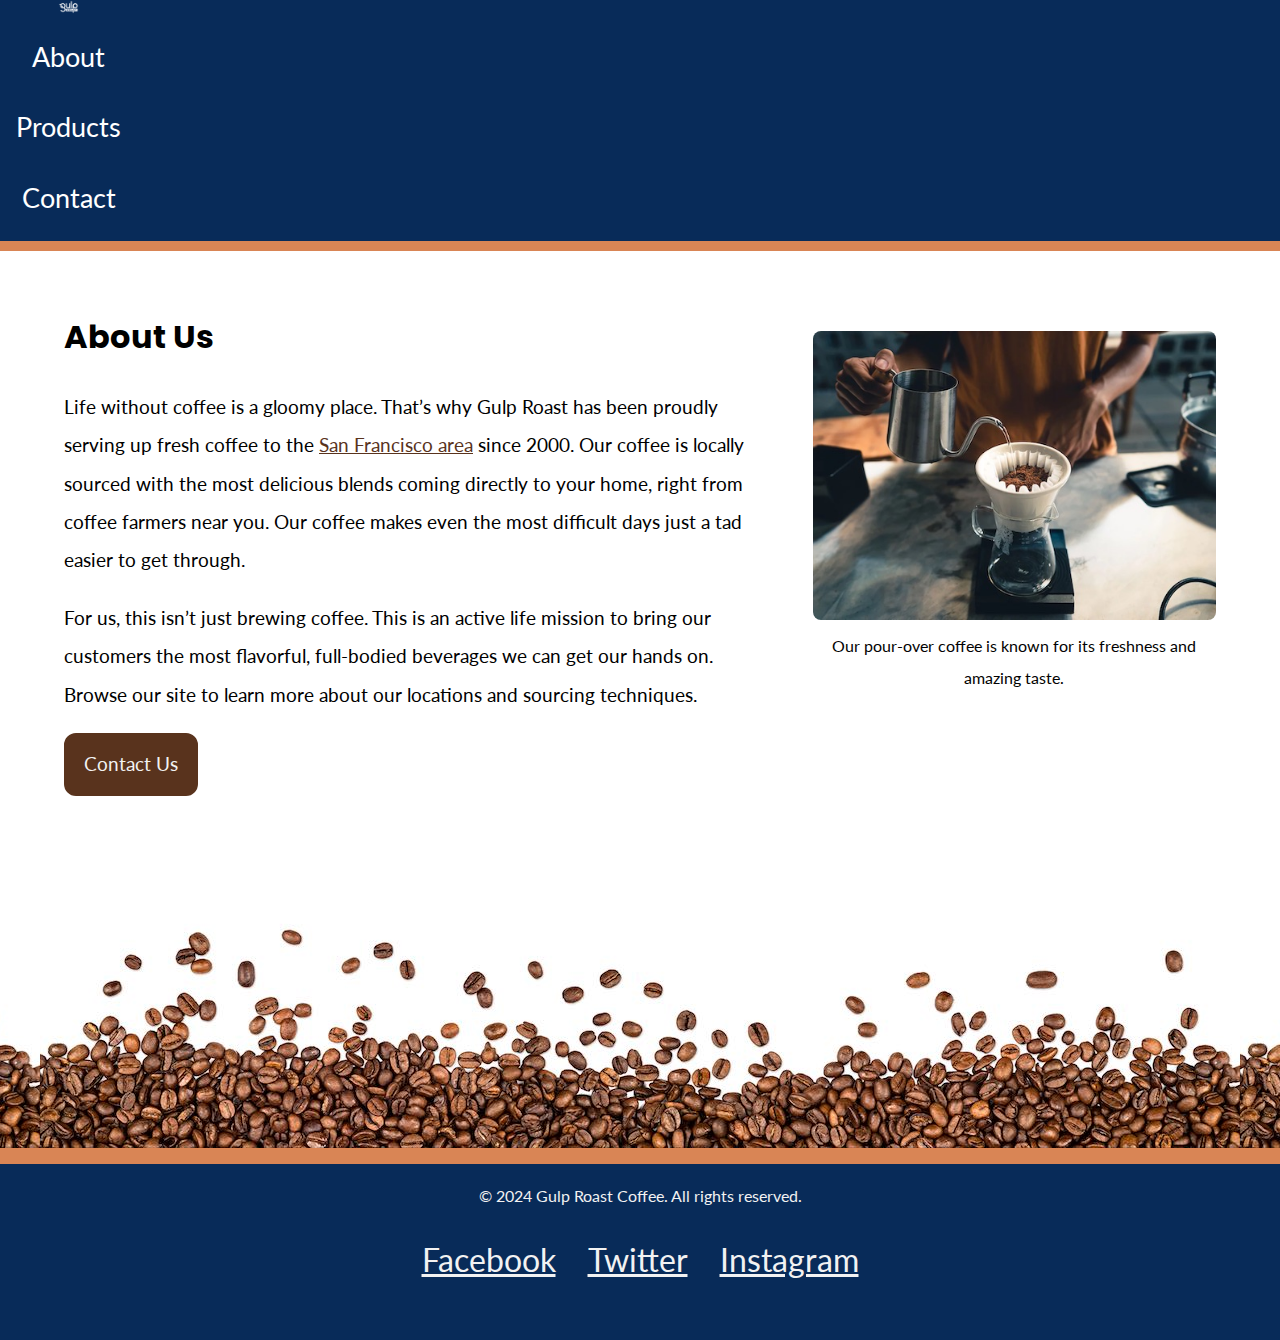
==== index.html @ ff3b6cd7 "initial" ====
<!--head-->
<head>
  <title>Gulp Roast About Page</title>
  <!--make responsive-->
  <meta name="viewport" content="width=device-width, initial-scale=1.0">
  <!--links-->
  <link rel="stylesheet" href="styles.css">
  <link rel="preconnect" href="https://fonts.googleapis.com">
  <link rel="preconnect" href="https://fonts.gstatic.com" crossorigin>
  <link href="https://fonts.googleapis.com/css2?family=Lato&family=Poppins:wght@700&display=swap" rel="stylesheet">
  <link href="https://cdnjs.com/libraries/font-awesome" rel="stylesheet">
  <link rel="stylesheet" href="https://cdnjs.cloudflare.com/ajax/libs/font-awesome/6.7.1/css/all.min.css" integrity="sha512-5Hs3dF2AEPkpNAR7UiOHba+lRSJNeM2ECkwxUIxC1Q/FLycGTbNapWXB4tP889k5T5Ju8fs4b1P5z/iB4nMfSQ==" crossorigin="anonymous" referrerpolicy="no-referrer" />
</head>

<!--start body-->
<body>

<!--logo and nav-->
<header class="grid">
  <nav>
    <ul>
      <li class="logo"><a href="https://uxuicurriculum.wixsite.com/gulproast"><img src="images/gulp-logo-light.png" alt="Gulp Roast. Click for home." /></a></li>
      <li><a href="https://uxuicurriculum.wixsite.com/gulproast"><span aria-hidden="true" class="fa-solid fa-mug-saucer"></span> About</a></li>
      <li><a href="https://uxuicurriculum.wixsite.com/gulproast"><span aria-hidden="true" class="fa-solid fa-fire-flame-curved"></span> Products</a></li>
      <li><a href="https://uxuicurriculum.wixsite.com/gulproast"><span aria-hidden="true" class="fa-solid fa-phone"></span> Contact</a></li>
    </ul>
  </nav>
</header>

<!--main content-->
<div class="main-bkgd">
  <section class="main grid">
    <article>
      <h1>About Us</h1>
      <p>Life without coffee is a gloomy place. That’s why Gulp Roast has been proudly serving up fresh coffee to the <a href="https://goo.gl/maps/3rAyszfwSDx8Si2Y9" target="_blank">San Francisco area</a> since 2000. Our coffee is locally sourced with the most delicious blends coming directly to your home, right from coffee farmers near you. Our coffee makes even the most difficult days just a tad easier to get through.</p>

      <p>For us, this isn’t just brewing coffee. This is an active life mission to bring our customers the most flavorful, full-bodied beverages we can get our hands on. Browse our site to learn more about our locations and sourcing techniques.</p>

      <a class="button" href="https://uxuicurriculum.wixsite.com/gulproast">Contact Us</a>
    </article>
    <!--image-->
    <figure>
      <img src="images/gulp-pouring-coffee-horizontal.jpg" alt="Making pour-over coffee at our shop." />
      <figcaption>Our pour-over coffee is known for its freshness and amazing taste.</figcaption>
    </figure>
  </section>
</div>

<!--copyright and socials-->
<footer>
  <p>&copy; 2024 Gulp Roast Coffee. All rights reserved.</p>
  <ul>
    <li>
      <a href="https://facebook.com" target="_blank">
        <span aria-hidden="true" class="fa-brands fa-facebook-square"></span>
        <span class="sr-only">Facebook</span>
      </a>
    </li>
    <li>
      <a href="https://twitter.com" target="_blank">
        <span aria-hidden="true" class="fa-brands fa-twitter-square"></span>
        <span class="sr-only">Twitter</span>
      </a>
    </li>
    <li>
      <a href="https://instagram.com" target="_blank">
        <span aria-hidden="true" class="fa-brands fa-instagram-square"></span>
        <span class="sr-only">Instagram</span>
      </a>
    </li>
  </ul>
</footer>

<!--end  body-->
</body>
---- styles.css ----
/*set universal box sizing*/
* {
  box-sizing: border-box;
}
/*establish 12 grid system*/
.grid{
  display:grid;
  grid-template-columns: repeat(12, 1fr);
  gap:0.2em;
}
/*mobile query*/
@media only screen and (max-width:400px){
  header{
    -ms-grid-row-span:12;

  }
  nav ul{
    
  }
}
body {
  background-color: #082B59;
  margin: 0;
  padding: 0;
  font-family: 'Lato', sans-serif;
  line-height: 2;
}
h1, h2, h3 {
  font-family: 'Poppins', sans-serif;
}
h1 {
  font-size: 2rem;
  margin-bottom: 0;
}
/* make images flexible */
img {
  max-width: 100%;
}
a {
  color: #59331d;
}
a:hover {
  text-decoration: none;
}
header {
  border-bottom: 10px solid #d98555;
}
/* navbar styling */
nav ul {
  padding: 0;
  margin: 0;
  list-style-type: none;
  display: flex;
  flex-flow: row wrap;
  justify-content: center;
}
nav li {
  margin: 0 1rem 1rem 1rem;
  font-size: 1.7rem;
}

nav .logo img {
  max-width: 20%;
}
/* flex basis on the image container, li */
nav .logo {
  flex-basis: 100%;
  text-align: center;
}
nav a {
  color: white;
  text-decoration: none;
  display: block;
}
nav a:hover {
  color: #d98555;
}
/* establishes a white background */
.main-bkgd {
  background: #ffffff url(images/gulp-bottom-beans.jpg) repeat-x bottom;
  padding-bottom: 25%;
}
/* sits inside of the white background, centered */
.main {
  max-width: 95%;
  margin: 0 auto;
  padding: 2rem;
  display: flex;
  flex-flow: row wrap;
  justify-content: space-between;
}
article {
  flex-basis: 60%;
  font-size:1.2rem;
}
figure {
  margin: 3rem 0 0 0;
  flex-basis: 35%;

}
figure img {
  background-color: #59331d;
  border-radius: 0.5rem;
}
figcaption {
  margin-top:0.125rem;
  color: #020202;
  padding: 0.5rem;
  text-align:center;
}
.button {
  display: inline-block;
  background-color: #59331D;
  border-radius: 0.75rem;
  padding: 0.5rem 1rem;
  margin: 0;
  color: #f2f2f2;
  text-decoration: none;
  border: 0.25rem solid #59331d;
}
.button:hover {
  background-color:#d98555;
  color: #020202;

}
footer {
  color: #f2f2f2;
  text-align: center;
  border-top: 1rem solid #d98555;
}
footer ul {
  list-style-type: none;
  padding: 0;
  margin: 0;
  display: flex;
  flex-flow: row wrap;
  justify-content: center;
}
footer a {
  color: #f2f2f2;
  font-size: 2rem;
  display: block;
  margin: 0 1rem 3rem 1rem;
}
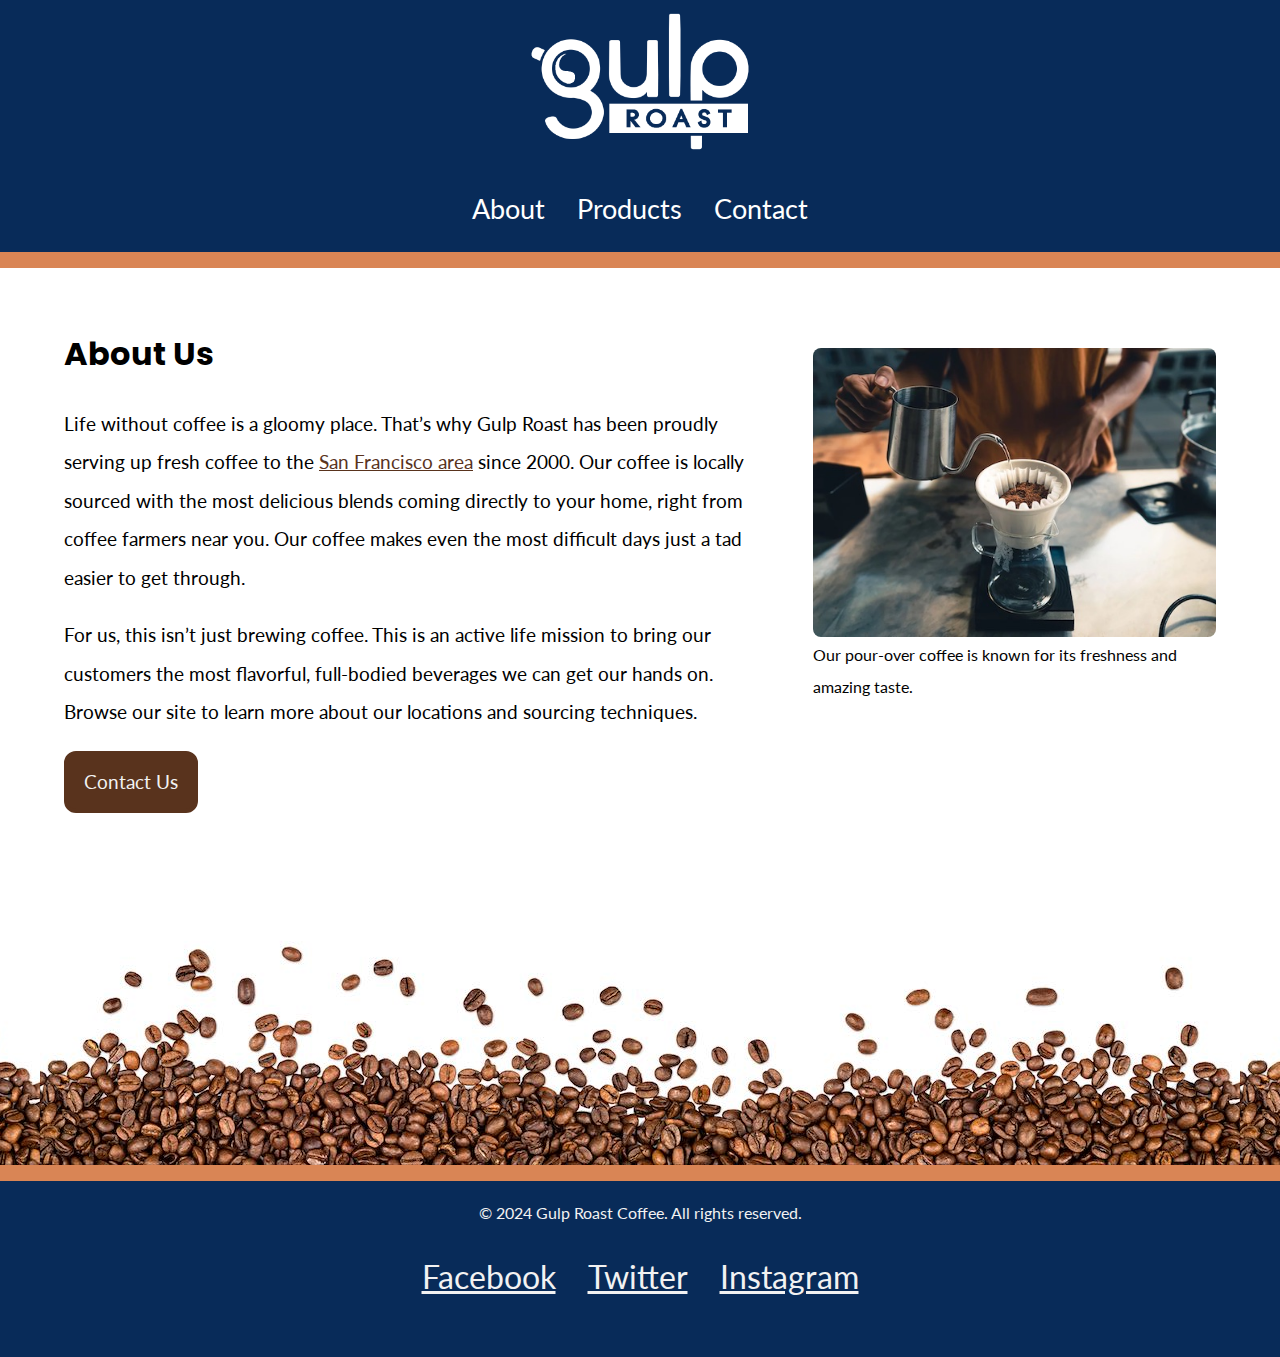
==== commit 3cfb0ce5: "y" ====
--- a/index.html
+++ b/index.html
@@ -17,7 +17,7 @@
 <body>
 
 <!--logo and nav-->
-<header class="grid">
+<header >
   <nav>
     <ul>
       <li class="logo"><a href="https://uxuicurriculum.wixsite.com/gulproast"><img src="images/gulp-logo-light.png" alt="Gulp Roast. Click for home." /></a></li>
@@ -30,7 +30,7 @@
 
 <!--main content-->
 <div class="main-bkgd">
-  <section class="main grid">
+  <section class="main ">
     <article>
       <h1>About Us</h1>
       <p>Life without coffee is a gloomy place. That’s why Gulp Roast has been proudly serving up fresh coffee to the <a href="https://goo.gl/maps/3rAyszfwSDx8Si2Y9" target="_blank">San Francisco area</a> since 2000. Our coffee is locally sourced with the most delicious blends coming directly to your home, right from coffee farmers near you. Our coffee makes even the most difficult days just a tad easier to get through.</p>
--- a/styles.css
+++ b/styles.css
@@ -3,19 +3,43 @@
   box-sizing: border-box;
 }
 /*establish 12 grid system*/
-.grid{
+/*.grid{
   display:grid;
   grid-template-columns: repeat(12, 1fr);
   gap:0.2em;
-}
+}*/
 /*mobile query*/
-@media only screen and (max-width:400px){
-  header{
-    -ms-grid-row-span:12;
-
+@media screen and (max-width:401px){
+  nav ul{
+    display: flex;
+    flex-flow:column nowrap;
+    justify-content: left;
   }
-  nav ul{
-    
+  nav a{
+    color:#020202;
+  }
+  nav .logo {
+    flex-basis: auto;
+    text-align: center;
+  }
+  nav .logo img{
+    max-width:auto;
+  }
+  /*
+  article{
+    flex-basis:0%;
+  }
+  figure{
+    flex-basis: 0%;
+  }*/
+  .main {
+    max-width: 95%;
+    margin: 0 auto;
+    padding: 2rem;
+    display: flex;
+    flex-flow: column nowrap;
+    justify-content: space-between;
+    background-color: aquamarine;
   }
 }
 body {
@@ -43,7 +67,7 @@
   text-decoration: none;
 }
 header {
-  border-bottom: 10px solid #d98555;
+  border-bottom: 1rem solid #d98555;
 }
 /* navbar styling */
 nav ul {
@@ -99,14 +123,12 @@
 
 }
 figure img {
-  background-color: #59331d;
   border-radius: 0.5rem;
 }
 figcaption {
   margin-top:0.125rem;
   color: #020202;
-  padding: 0.5rem;
-  text-align:center;
+  text-align:left;
 }
 .button {
   display: inline-block;
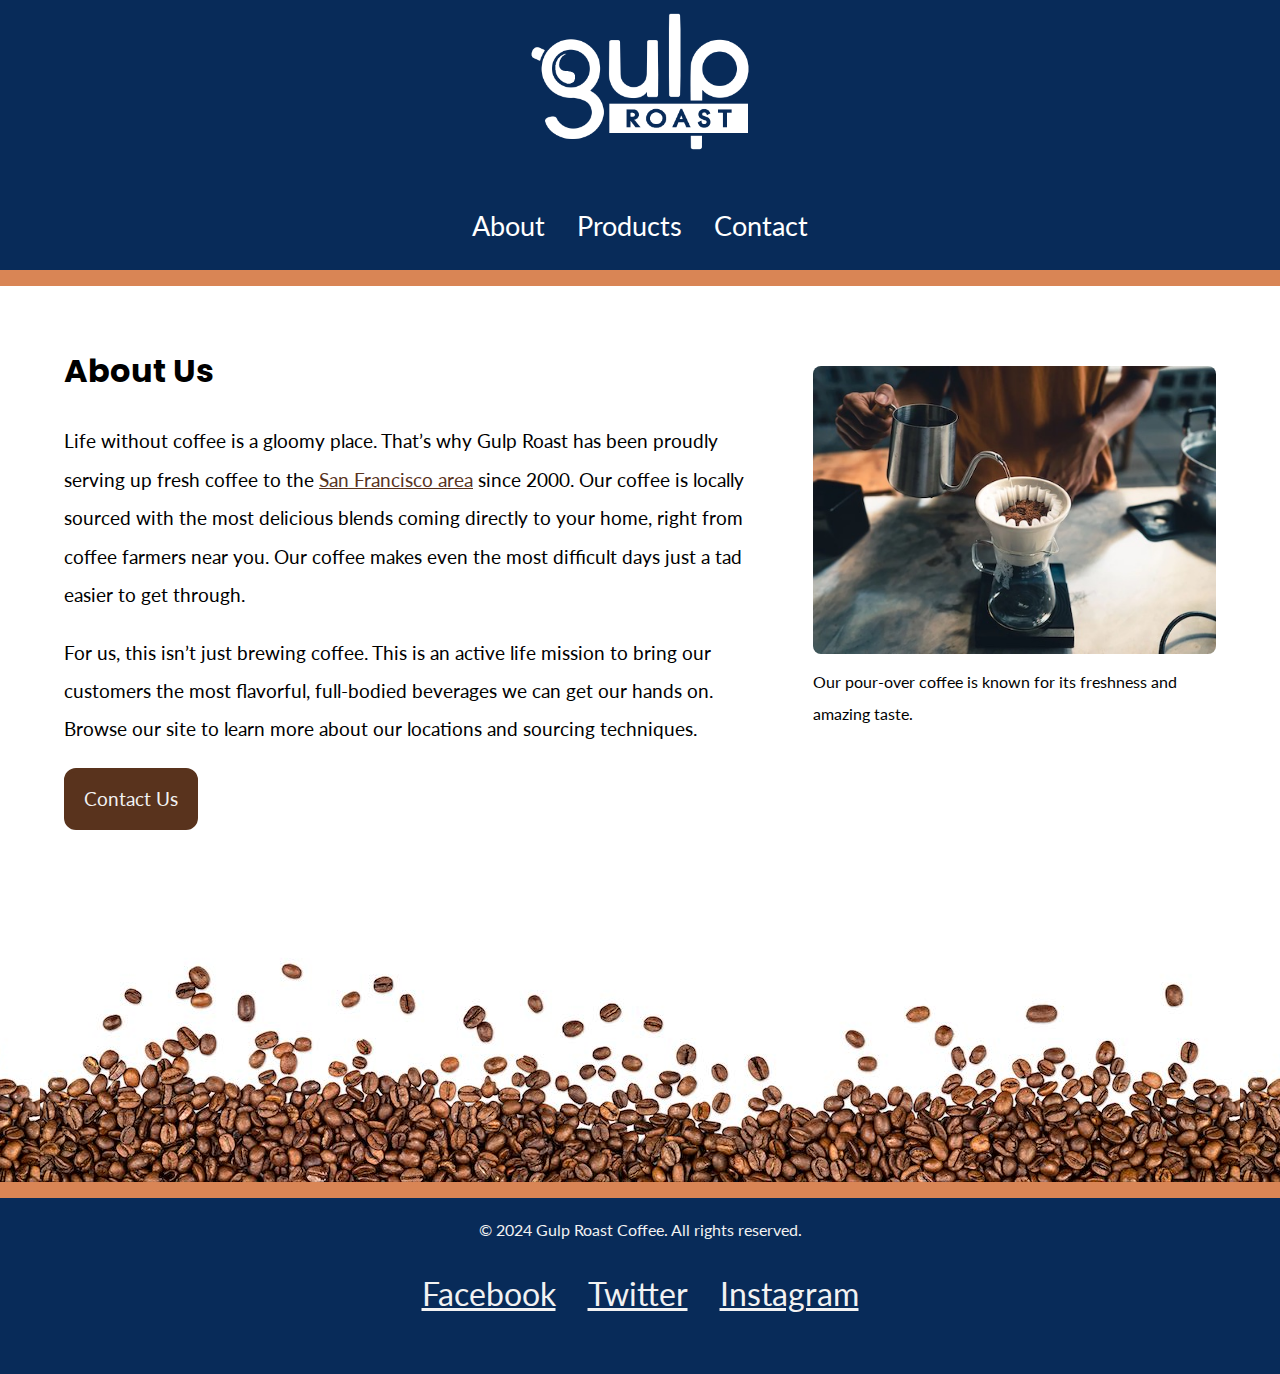
==== commit 1a73f80c: "1" ====
--- a/index.html
+++ b/index.html
@@ -1,7 +1,7 @@
-
+<!DOCTYPE html>
 <!--head-->
 <head>
-  <title>Gulp Roast About Page</title>
+  <title>Gulp Roast Home Page</title>
   <!--make responsive-->
   <meta name="viewport" content="width=device-width, initial-scale=1.0">
   <!--links-->
@@ -20,9 +20,9 @@
 <header >
   <nav>
     <ul>
-      <li class="logo"><a href="https://uxuicurriculum.wixsite.com/gulproast"><img src="images/gulp-logo-light.png" alt="Gulp Roast. Click for home." /></a></li>
-      <li><a href="https://uxuicurriculum.wixsite.com/gulproast"><span aria-hidden="true" class="fa-solid fa-mug-saucer"></span> About</a></li>
-      <li><a href="https://uxuicurriculum.wixsite.com/gulproast"><span aria-hidden="true" class="fa-solid fa-fire-flame-curved"></span> Products</a></li>
+      <li class="logo"><a href="index.html"><img src="images/gulp-logo-light.png" alt="Gulp Roast. Click for home." /></a></li>
+      <li><a href="about.html"><span aria-hidden="true" class="fa-solid fa-mug-saucer"></span> About</a></li>
+      <li><a href="products.html"><span aria-hidden="true" class="fa-solid fa-fire-flame-curved"></span> Products</a></li>
       <li><a href="https://uxuicurriculum.wixsite.com/gulproast"><span aria-hidden="true" class="fa-solid fa-phone"></span> Contact</a></li>
     </ul>
   </nav>
@@ -31,7 +31,7 @@
 <!--main content-->
 <div class="main-bkgd">
   <section class="main ">
-    <article>
+    <article class="leftcolumn">
       <h1>About Us</h1>
       <p>Life without coffee is a gloomy place. That’s why Gulp Roast has been proudly serving up fresh coffee to the <a href="https://goo.gl/maps/3rAyszfwSDx8Si2Y9" target="_blank">San Francisco area</a> since 2000. Our coffee is locally sourced with the most delicious blends coming directly to your home, right from coffee farmers near you. Our coffee makes even the most difficult days just a tad easier to get through.</p>
 
@@ -40,7 +40,7 @@
       <a class="button" href="https://uxuicurriculum.wixsite.com/gulproast">Contact Us</a>
     </article>
     <!--image-->
-    <figure>
+    <figure class="rightcolumn">
       <img src="images/gulp-pouring-coffee-horizontal.jpg" alt="Making pour-over coffee at our shop." />
       <figcaption>Our pour-over coffee is known for its freshness and amazing taste.</figcaption>
     </figure>
--- a/styles.css
+++ b/styles.css
@@ -9,7 +9,11 @@
   gap:0.2em;
 }*/
 /*mobile query*/
-@media screen and (max-width:401px){
+@media screen and (max-width:800px){
+  .leftcolumn, .rightcolumn {
+    width: 100%;
+    padding: 0;
+  }
   nav ul{
     display: flex;
     flex-flow:column nowrap;
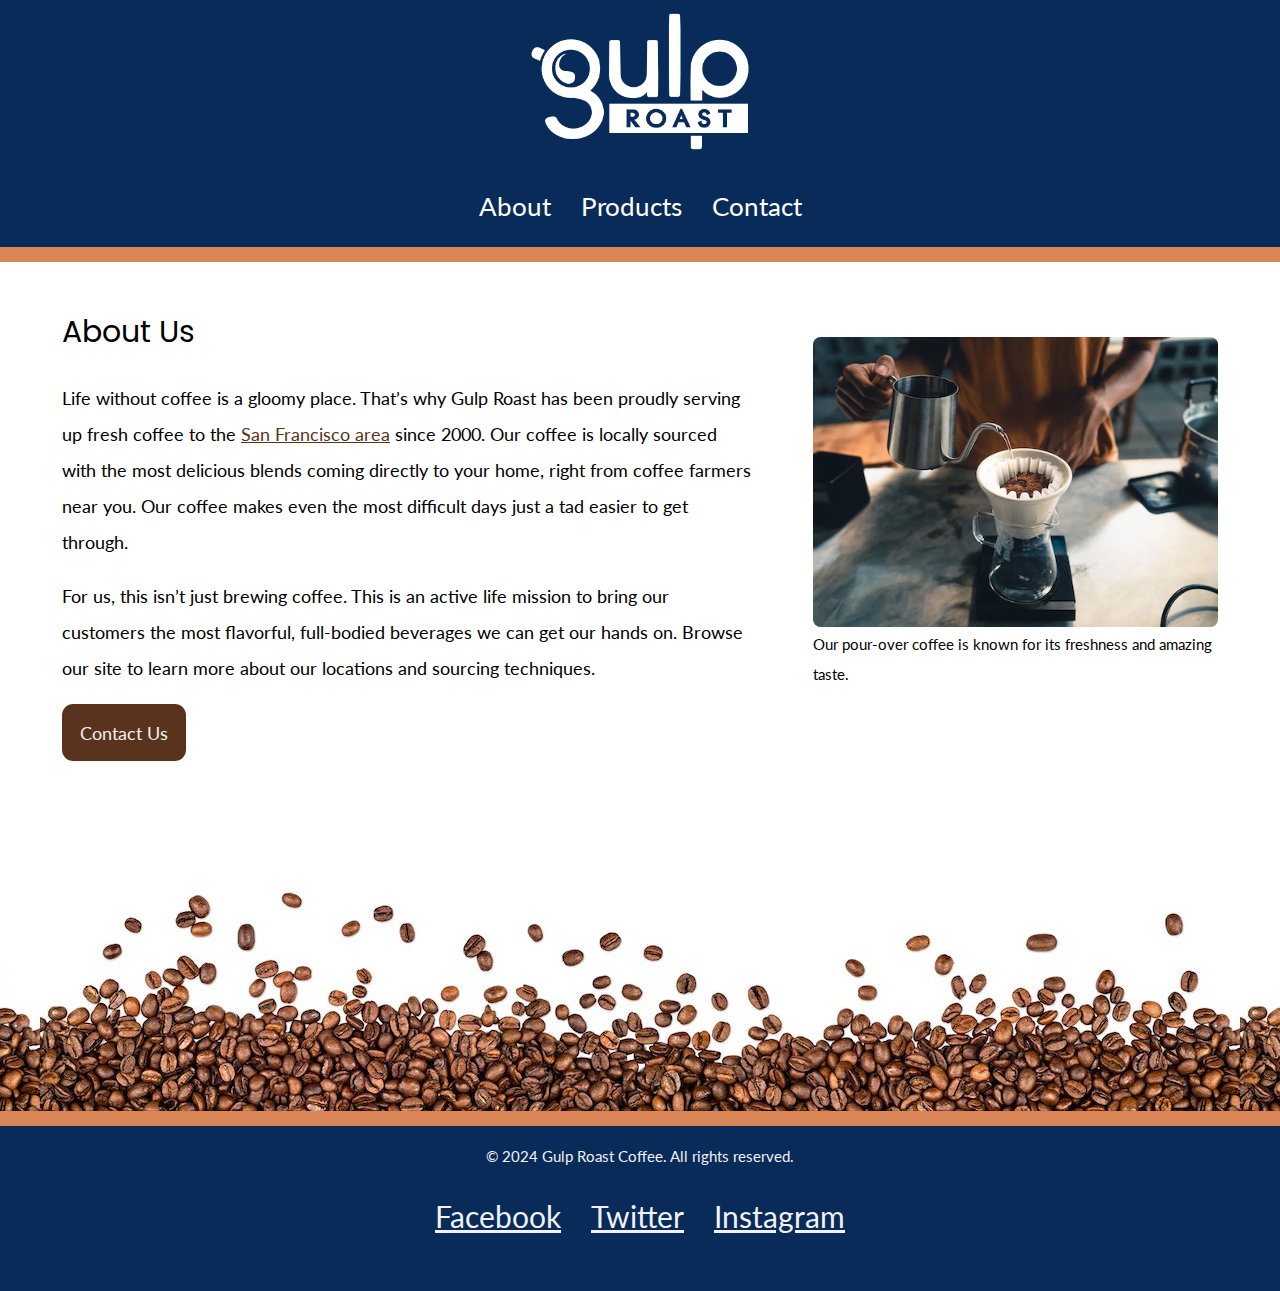
==== commit 9baaa252: "gg" ====
--- a/index.html
+++ b/index.html
@@ -5,6 +5,7 @@
   <!--make responsive-->
   <meta name="viewport" content="width=device-width, initial-scale=1.0">
   <!--links-->
+  <link rel="stylesheet" href="https://www.w3schools.com/w3css/4/w3.css">
   <link rel="stylesheet" href="styles.css">
   <link rel="preconnect" href="https://fonts.googleapis.com">
   <link rel="preconnect" href="https://fonts.gstatic.com" crossorigin>
@@ -23,7 +24,7 @@
       <li class="logo"><a href="index.html"><img src="images/gulp-logo-light.png" alt="Gulp Roast. Click for home." /></a></li>
       <li><a href="about.html"><span aria-hidden="true" class="fa-solid fa-mug-saucer"></span> About</a></li>
       <li><a href="products.html"><span aria-hidden="true" class="fa-solid fa-fire-flame-curved"></span> Products</a></li>
-      <li><a href="https://uxuicurriculum.wixsite.com/gulproast"><span aria-hidden="true" class="fa-solid fa-phone"></span> Contact</a></li>
+      <li><a href="contact.html"><span aria-hidden="true" class="fa-solid fa-phone"></span> Contact</a></li>
     </ul>
   </nav>
 </header>
@@ -37,7 +38,7 @@
 
       <p>For us, this isn’t just brewing coffee. This is an active life mission to bring our customers the most flavorful, full-bodied beverages we can get our hands on. Browse our site to learn more about our locations and sourcing techniques.</p>
 
-      <a class="button" href="https://uxuicurriculum.wixsite.com/gulproast">Contact Us</a>
+      <a class="button" href="contact.html">Contact Us</a>
     </article>
     <!--image-->
     <figure class="rightcolumn">
--- a/styles.css
+++ b/styles.css
@@ -2,12 +2,12 @@
 * {
   box-sizing: border-box;
 }
-/*establish 12 grid system*/
-/*.grid{
+/*establish 3 grid system*/
+.grid{
   display:grid;
-  grid-template-columns: repeat(12, 1fr);
-  gap:0.2em;
-}*/
+  grid-template-columns: repeat(3, 1fr);
+  gap:1rem;
+}
 /*mobile query*/
 @media screen and (max-width:800px){
   .leftcolumn, .rightcolumn {
@@ -29,21 +29,18 @@
   nav .logo img{
     max-width:auto;
   }
-  /*
   article{
     flex-basis:0%;
   }
   figure{
     flex-basis: 0%;
-  }*/
+  }
   .main {
     max-width: 95%;
     margin: 0 auto;
     padding: 2rem;
     display: flex;
-    flex-flow: column nowrap;
-    justify-content: space-between;
-    background-color: aquamarine;
+    flex-flow: row wrap;
   }
 }
 body {
@@ -59,6 +56,11 @@
 h1 {
   font-size: 2rem;
   margin-bottom: 0;
+}
+.w3-card{
+  flex-basis:auto;
+  padding: 1rem;
+  text-align: center;
 }
 /* make images flexible */
 img {
